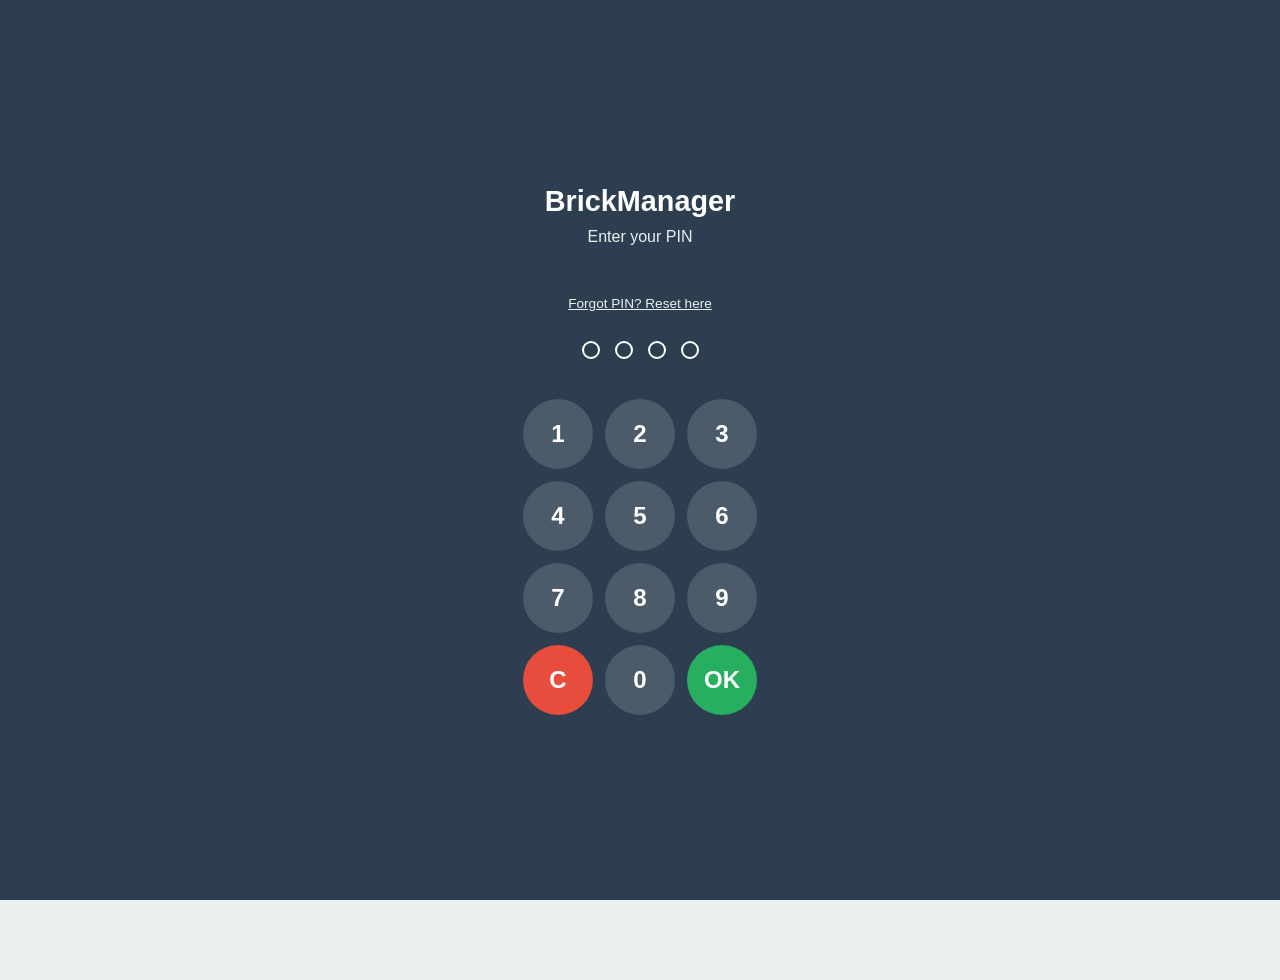
==== index.html @ 5c924ac6 "Remove Firebase, fix PIN flow, simplify app" ====
<!DOCTYPE html>
<html lang="en">
<head>
    <meta charset="UTF-8">
    <meta name="viewport" content="width=device-width, initial-scale=1.0">
    <title>BrickManager - Admin</title>
    <link rel="stylesheet" href="css/style.css">
    <link rel="manifest" href="manifest.json">
    <meta name="theme-color" content="#2c3e50">
    <meta name="apple-mobile-web-app-capable" content="yes">
</head>
<body>
    <div id="app">
        <!-- PIN Screen -->
        <div id="pin-screen" class="screen active">
            <div class="pin-container">
                <h1>BrickManager</h1>
                <p id="pin-message">Enter your PIN</p>
                <p class="forgot-pin" onclick="resetPIN()">Forgot PIN? Reset here</p>
                <div class="pin-dots">
                    <span class="dot"></span>
                    <span class="dot"></span>
                    <span class="dot"></span>
                    <span class="dot"></span>
                </div>
                <div class="pin-keypad">
                    <button class="key" data-key="1">1</button>
                    <button class="key" data-key="2">2</button>
                    <button class="key" data-key="3">3</button>
                    <button class="key" data-key="4">4</button>
                    <button class="key" data-key="5">5</button>
                    <button class="key" data-key="6">6</button>
                    <button class="key" data-key="7">7</button>
                    <button class="key" data-key="8">8</button>
                    <button class="key" data-key="9">9</button>
                    <button class="key clear" data-key="clear">C</button>
                    <button class="key" data-key="0">0</button>
                    <button class="key enter" data-key="enter">OK</button>
                </div>
            </div>
        </div>

        <!-- Main Dashboard -->
        <div id="dashboard-screen" class="screen">
            <header>
                <h1>BrickManager</h1>
                <button class="menu-btn" onclick="toggleMenu()">☰</button>
            </header>
            <div class="menu-dropdown" id="menu-dropdown">
                <button onclick="showSettings()">⚙️ Settings</button>
                <button onclick="exportData()">💾 Export Data</button>
                <button onclick="logout()">🚪 Logout</button>
            </div>

            <div class="dashboard-grid">
                <div class="stat-card">
                    <h3>Workers Present</h3>
                    <p class="stat-number" id="workers-present">0</p>
                </div>
                <div class="stat-card">
                    <h3>Pending Deliveries</h3>
                    <p class="stat-number" id="pending-deliveries">0</p>
                </div>
                <div class="stat-card">
                    <h3>Outstanding Payments</h3>
                    <p class="stat-number" id="outstanding">0</p>
                </div>
                <div class="stat-card">
                    <h3>Petty Cash</h3>
                    <p class="stat-number" id="petty-cash">$0</p>
                </div>
            </div>

            <div class="quick-actions">
                <h2>Quick Actions</h2>
                <div class="actions-grid">
                    <button class="action-btn" onclick="showAddWorker()">+ Worker</button>
                    <button class="action-btn" onclick="showAddCustomer()">+ Customer</button>
                    <button class="action-btn" onclick="showAttendance()">📅 Attendance</button>
                    <button class="action-btn" onclick="showExpenses()">💰 Expense</button>
                    <button class="action-btn" onclick="showReports()">📊 Reports</button>
                    <button class="action-btn" onclick="showCustomers()">👥 Customers</button>
                </div>
            </div>
        </div>

        <!-- Workers Screen -->
        <div id="workers-screen" class="screen">
            <header>
                <button class="back-btn" onclick="showDashboard()">← Back</button>
                <h1>Workers</h1>
                <button class="add-btn" onclick="showAddWorker()">+ Add</button>
            </header>
            <div class="content">
                <div class="pay-date-section">
                    <label>Pay Date (day of month):</label>
                    <select id="pay-date" onchange="updatePayDate()">
                        <option value="1">1st</option>
                        <option value="15">15th</option>
                        <option value="25">25th</option>
                        <option value="30">30th</option>
                    </select>
                    <button class="secondary-btn" onclick="checkAttendanceReset()">Reset Attendance Now</button>
                </div>
                <div id="workers-list" class="list"></div>
            </div>
        </div>

        <!-- Add/Edit Worker Modal -->
        <div id="worker-modal" class="modal">
            <div class="modal-content">
                <h2 id="worker-modal-title">Add Worker</h2>
                <input type="hidden" id="worker-id">
                <input type="text" id="worker-name" placeholder="Worker Name">
                <input type="text" id="worker-role" placeholder="Role (e.g., Mason, Driver)">
                <div class="modal-actions">
                    <button class="secondary-btn" onclick="closeModal('worker-modal')">Cancel</button>
                    <button class="primary-btn" onclick="saveWorker()">Save</button>
                </div>
            </div>
        </div>

        <!-- Attendance Screen -->
        <div id="attendance-screen" class="screen">
            <header>
                <button class="back-btn" onclick="showDashboard()">← Back</button>
                <h1>Attendance</h1>
            </header>
            <div class="content">
                <input type="date" id="attendance-date" onchange="loadAttendance()">
                <div id="attendance-list" class="list"></div>
                <button class="primary-btn full-width" onclick="saveAttendance()">Save Attendance</button>
            </div>
        </div>

        <!-- Customers Screen -->
        <div id="customers-screen" class="screen">
            <header>
                <button class="back-btn" onclick="showDashboard()">← Back</button>
                <h1>Customers</h1>
                <button class="add-btn" onclick="showAddCustomer()">+ Add</button>
            </header>
            <div class="content">
                <div class="search-section">
                    <input type="text" id="customer-search" placeholder="Search by name, date, or address..." oninput="searchCustomers()">
                    <select id="customer-filter" onchange="filterCustomers()">
                        <option value="all">All Customers</option>
                        <option value="delivery">Delivery Pending</option>
                        <option value="delivered">Delivery Done</option>
                    </select>
                </div>
                <div id="customers-list" class="list"></div>
            </div>
        </div>

        <!-- Add/Edit Customer Modal -->
        <div id="customer-modal" class="modal">
            <div class="modal-content">
                <h2 id="customer-modal-title">Add Customer</h2>
                <input type="hidden" id="customer-id">
                <input type="text" id="customer-name" placeholder="Customer Name">
                <select id="customer-product">
                    <option value="">Select Product</option>
                    <option value="Bricks">Bricks</option>
                    <option value="Fine Sand">Fine Sand</option>
                    <option value="Rough Sand">Rough Sand</option>
                    <option value="Quarry">Quarry</option>
                    <option value="TLB for Hire">TLB for Hire</option>
                </select>
                <input type="date" id="customer-payment-date" placeholder="Payment Date">
                <input type="number" id="customer-amount" placeholder="Amount">
                <div class="checkbox-group">
                    <label>
                        <input type="checkbox" id="customer-delivery" onchange="toggleDeliveryAddress()">
                        Needs Delivery
                    </label>
                </div>
                <input type="text" id="customer-address" placeholder="Delivery Address" style="display:none;">
                <div class="modal-actions">
                    <button class="secondary-btn" onclick="closeModal('customer-modal')">Cancel</button>
                    <button class="primary-btn" onclick="saveCustomer()">Save</button>
                </div>
            </div>
        </div>

        <!-- Expenses Screen -->
        <div id="expenses-screen" class="screen">
            <header>
                <button class="back-btn" onclick="showDashboard()">← Back</button>
                <h1>Petty Cash</h1>
                <button class="add-btn" onclick="showAddExpense()">+ Add</button>
            </header>
            <div class="content">
                <div class="balance-card">
                    <h3>Current Balance</h3>
                    <p class="balance-amount" id="expense-balance">$0</p>
                </div>
                <div id="expenses-list" class="list"></div>
            </div>
        </div>

        <!-- Add Expense Modal -->
        <div id="expense-modal" class="modal">
            <div class="modal-content">
                <h2>Record Expense</h2>
                <input type="text" id="expense-desc" placeholder="Description">
                <input type="number" id="expense-amount" placeholder="Amount">
                <input type="date" id="expense-date">
                <div class="modal-actions">
                    <button class="secondary-btn" onclick="closeModal('expense-modal')">Cancel</button>
                    <button class="primary-btn" onclick="saveExpense()">Save</button>
                </div>
            </div>
        </div>

        <!-- Reports Screen -->
        <div id="reports-screen" class="screen">
            <header>
                <button class="back-btn" onclick="showDashboard()">← Back</button>
                <h1>Reports</h1>
            </header>
            <div class="content">
                <div class="report-section">
                    <h3>Weekly Sales</h3>
                    <p class="report-amount" id="weekly-sales">$0</p>
                </div>
                <div class="report-section">
                    <h3>Monthly Sales</h3>
                    <p class="report-amount" id="monthly-sales">$0</p>
                </div>
                <div class="report-section">
                    <h3>Weekly Expenses</h3>
                    <p class="report-amount" id="weekly-expenses">$0</p>
                </div>
                <div class="report-section">
                    <h3>Monthly Expenses</h3>
                    <p class="report-amount" id="monthly-expenses">$0</p>
                </div>
                <div class="report-section summary">
                    <h3>Profit/Loss (This Month)</h3>
                    <p class="report-amount" id="monthly-profit">$0</p>
                </div>
                <button class="primary-btn full-width" onclick="generateReports()">🔄 Refresh Reports</button>
            </div>
        </div>

        <!-- Settings Screen -->
        <div id="settings-screen" class="screen">
            <header>
                <button class="back-btn" onclick="showDashboard()">← Back</button>
                <h1>Settings</h1>
            </header>
            <div class="content">
                <button class="setting-btn" onclick="changePIN()">🔐 Change PIN</button>
                <button class="setting-btn" onclick="exportData()">💾 Export Data</button>
                <button class="setting-btn danger" onclick="clearAllData()">🗑️ Clear All Data</button>
            </div>
        </div>

        <!-- Change PIN Modal -->
        <div id="pin-change-modal" class="modal">
            <div class="modal-content">
                <h2>Change PIN</h2>
                <input type="password" id="new-pin-1" placeholder="Enter new 4-digit PIN" maxlength="4">
                <input type="password" id="new-pin-2" placeholder="Confirm new PIN" maxlength="4">
                <div class="modal-actions">
                    <button class="secondary-btn" onclick="closeModal('pin-change-modal')">Cancel</button>
                    <button class="primary-btn" onclick="saveNewPIN()">Save</button>
                </div>
            </div>
        </div>
    </div>

    <script src="js/db.js"></script>
    <script src="js/app.js"></script>
    <script>
        if ('serviceWorker' in navigator) {
            navigator.serviceWorker.register('sw.js');
        }
    </script>
</body>
</html>
---- css/style.css ----
:root {
    --primary: #2c3e50;
    --secondary: #3498db;
    --success: #27ae60;
    --danger: #e74c3c;
    --warning: #f39c12;
    --light: #ecf0f1;
    --dark: #2c3e50;
    --white: #ffffff;
    --gray: #95a5a6;
}

* {
    margin: 0;
    padding: 0;
    box-sizing: border-box;
    font-family: -apple-system, BlinkMacSystemFont, 'Segoe UI', Roboto, sans-serif;
}

body {
    background: var(--light);
    min-height: 100vh;
    overflow-x: hidden;
}

.screen {
    display: none;
    min-height: 100vh;
    padding-bottom: 80px;
}

.screen.active {
    display: block;
}

header {
    background: var(--primary);
    color: var(--white);
    padding: 15px;
    display: flex;
    justify-content: space-between;
    align-items: center;
    position: sticky;
    top: 0;
    z-index: 100;
}

header h1 {
    font-size: 1.2rem;
    font-weight: 600;
}

header .back-btn,
header .add-btn {
    background: none;
    border: none;
    color: var(--white);
    font-size: 1rem;
    cursor: pointer;
}

.menu-btn {
    background: none;
    border: none;
    color: var(--white);
    font-size: 1.5rem;
    cursor: pointer;
}

.menu-dropdown {
    display: none;
    position: absolute;
    top: 60px;
    right: 10px;
    background: var(--white);
    border-radius: 8px;
    box-shadow: 0 4px 12px rgba(0,0,0,0.15);
    z-index: 200;
}

.menu-dropdown.show {
    display: block;
}

.menu-dropdown button {
    display: block;
    width: 100%;
    padding: 12px 20px;
    border: none;
    background: none;
    text-align: left;
    cursor: pointer;
    font-size: 0.95rem;
}

.menu-dropdown button:hover {
    background: var(--light);
}

/* PIN Screen */
.pin-container {
    display: flex;
    flex-direction: column;
    align-items: center;
    justify-content: center;
    min-height: 100vh;
    padding: 20px;
    background: linear-gradient(135deg, var(--primary), var(--dark));
}

.pin-container h1 {
    color: var(--white);
    margin-bottom: 10px;
    font-size: 1.8rem;
}

.pin-container p {
    color: var(--light);
    margin-bottom: 30px;
}

.pin-dots {
    display: flex;
    gap: 15px;
    margin-bottom: 40px;
}

.pin-dots .dot {
    width: 18px;
    height: 18px;
    border-radius: 50%;
    border: 2px solid var(--white);
    transition: all 0.2s;
}

.pin-dots .dot.filled {
    background: var(--white);
}

.forgot-pin {
    color: var(--light);
    font-size: 0.85rem;
    margin-top: 20px;
    cursor: pointer;
    text-decoration: underline;
}

.forgot-pin:hover {
    color: var(--white);
}

.pin-keypad {
    display: grid;
    grid-template-columns: repeat(3, 1fr);
    gap: 12px;
    max-width: 280px;
}

.pin-keypad .key {
    width: 70px;
    height: 70px;
    border-radius: 50%;
    border: none;
    background: rgba(255,255,255,0.15);
    color: var(--white);
    font-size: 1.5rem;
    font-weight: 600;
    cursor: pointer;
    transition: all 0.15s;
}

.pin-keypad .key:active {
    transform: scale(0.95);
    background: rgba(255,255,255,0.25);
}

.pin-keypad .key.clear {
    background: var(--danger);
}

.pin-keypad .key.enter {
    background: var(--success);
}

/* Dashboard */
.dashboard-grid {
    display: grid;
    grid-template-columns: repeat(2, 1fr);
    gap: 15px;
    padding: 15px;
}

.stat-card {
    background: var(--white);
    border-radius: 12px;
    padding: 20px;
    text-align: center;
    box-shadow: 0 2px 8px rgba(0,0,0,0.08);
}

.stat-card h3 {
    font-size: 0.8rem;
    color: var(--gray);
    font-weight: 500;
    margin-bottom: 8px;
}

.stat-number {
    font-size: 1.8rem;
    font-weight: 700;
    color: var(--primary);
}

.quick-actions {
    padding: 15px;
}

.quick-actions h2 {
    font-size: 1.1rem;
    color: var(--dark);
    margin-bottom: 15px;
}

.actions-grid {
    display: grid;
    grid-template-columns: repeat(3, 1fr);
    gap: 12px;
}

.action-btn {
    padding: 15px 10px;
    border: none;
    border-radius: 12px;
    background: var(--white);
    color: var(--primary);
    font-size: 0.85rem;
    font-weight: 600;
    cursor: pointer;
    box-shadow: 0 2px 8px rgba(0,0,0,0.08);
    transition: all 0.15s;
}

.action-btn:active {
    transform: scale(0.97);
}

.action-btn:nth-child(1) { background: #e8f6f3; }
.action-btn:nth-child(2) { background: #fef9e7; }
.action-btn:nth-child(3) { background: #ebf5fb; }
.action-btn:nth-child(4) { content: '#fdebd0'; }
.action-btn:nth-child(5) { background: #f5eef8; }
.action-btn:nth-child(6) { background: #eafaf1; }

/* Content Areas */
.content {
    padding: 15px;
}

.pay-date-section {
    background: var(--white);
    border-radius: 12px;
    padding: 15px;
    margin-bottom: 20px;
    display: flex;
    flex-wrap: wrap;
    gap: 10px;
    align-items: center;
}

.pay-date-section label {
    font-weight: 500;
    color: var(--dark);
}

.pay-date-section select {
    padding: 8px 12px;
    border: 1px solid var(--light);
    border-radius: 8px;
    font-size: 1rem;
}

.search-section {
    display: flex;
    flex-direction: column;
    gap: 10px;
    margin-bottom: 15px;
}

.search-section input,
.search-section select {
    width: 100%;
    padding: 12px 15px;
    border: 1px solid var(--light);
    border-radius: 10px;
    font-size: 1rem;
}

/* Lists */
.list {
    display: flex;
    flex-direction: column;
    gap: 10px;
}

.list-item {
    background: var(--white);
    border-radius: 12px;
    padding: 15px;
    display: flex;
    justify-content: space-between;
    align-items: center;
    box-shadow: 0 2px 6px rgba(0,0,0,0.06);
}

.list-item-info {
    flex: 1;
}

.list-item-info h4 {
    font-size: 1rem;
    color: var(--dark);
    margin-bottom: 4px;
}

.list-item-info p {
    font-size: 0.85rem;
    color: var(--gray);
}

.list-item-actions {
    display: flex;
    gap: 8px;
}

.list-item-actions button {
    padding: 8px 12px;
    border: none;
    border-radius: 8px;
    cursor: pointer;
    font-size: 0.85rem;
}

.list-item-actions .edit-btn {
    background: var(--secondary);
    color: var(--white);
}

.list-item-actions .delete-btn {
    background: var(--danger);
    color: var(--white);
}

.list-item-actions .deliver-btn {
    background: var(--success);
    color: var(--white);
}

.list-item-actions .present-btn {
    background: var(--success);
    color: var(--white);
}

.list-item-actions .absent-btn {
    background: var(--danger);
    color: var(--white);
}

/* Customer specific */
.customer-product {
    display: inline-block;
    padding: 4px 10px;
    border-radius: 20px;
    font-size: 0.75rem;
    font-weight: 600;
    margin-right: 8px;
}

.product-bricks { background: #e8f6f3; color: #16a085; }
.product-fine-sand { background: #fef9e7; color: #f39c12; }
.product-rough-sand { background: #fdebd0; color: #d35400; }
.product-quarry { background: #ebedef; color: #7f8c8d; }
.product-tlb { background: #e8daef; color: #8e44ad; }

.delivery-badge {
    display: inline-block;
    padding: 4px 10px;
    border-radius: 20px;
    font-size: 0.75rem;
    font-weight: 600;
}

.delivery-pending { background: #fef3cd; color: #856404; }
.delivery-delivered { background: #d4edda; color: #155724; }

/* Buttons */
.primary-btn {
    padding: 12px 24px;
    background: var(--primary);
    color: var(--white);
    border: none;
    border-radius: 10px;
    font-size: 1rem;
    font-weight: 600;
    cursor: pointer;
}

.secondary-btn {
    padding: 12px 24px;
    background: var(--light);
    color: var(--dark);
    border: none;
    border-radius: 10px;
    font-size: 1rem;
    font-weight: 600;
    cursor: pointer;
}

.full-width {
    width: 100%;
    margin-top: 15px;
}

/* Modal */
.modal {
    display: none;
    position: fixed;
    top: 0;
    left: 0;
    width: 100%;
    height: 100%;
    background: rgba(0,0,0,0.5);
    z-index: 1000;
    align-items: center;
    justify-content: center;
    padding: 20px;
}

.modal.show {
    display: flex;
}

.modal-content {
    background: var(--white);
    border-radius: 16px;
    padding: 25px;
    width: 100%;
    max-width: 400px;
}

.modal-content h2 {
    margin-bottom: 20px;
    color: var(--dark);
}

.modal-content input,
.modal-content select {
    width: 100%;
    padding: 12px 15px;
    margin-bottom: 15px;
    border: 1px solid var(--light);
    border-radius: 10px;
    font-size: 1rem;
}

.modal-actions {
    display: flex;
    gap: 10px;
    justify-content: flex-end;
}

.checkbox-group {
    margin-bottom: 15px;
}

.checkbox-group label {
    display: flex;
    align-items: center;
    gap: 10px;
    cursor: pointer;
}

.checkbox-group input[type="checkbox"] {
    width: 20px;
    height: 20px;
}

/* Balance Card */
.balance-card {
    background: linear-gradient(135deg, var(--primary), var(--dark));
    color: var(--white);
    border-radius: 16px;
    padding: 25px;
    text-align: center;
    margin-bottom: 20px;
}

.balance-card h3 {
    font-size: 0.9rem;
    opacity: 0.9;
    margin-bottom: 10px;
}

.balance-amount {
    font-size: 2.5rem;
    font-weight: 700;
}

/* Reports */
.report-section {
    background: var(--white);
    border-radius: 12px;
    padding: 20px;
    margin-bottom: 15px;
    display: flex;
    justify-content: space-between;
    align-items: center;
}

.report-section h3 {
    font-size: 0.95rem;
    color: var(--gray);
}

.report-amount {
    font-size: 1.5rem;
    font-weight: 700;
    color: var(--primary);
}

.report-section.summary {
    background: linear-gradient(135deg, var(--secondary), var(--primary));
}

.report-section.summary h3,
.report-section.summary .report-amount {
    color: var(--white);
}

/* Settings */
.setting-btn {
    width: 100%;
    padding: 18px 20px;
    background: var(--white);
    border: none;
    border-radius: 12px;
    text-align: left;
    font-size: 1rem;
    cursor: pointer;
    margin-bottom: 12px;
    box-shadow: 0 2px 6px rgba(0,0,0,0.06);
}

.setting-btn.danger {
    color: var(--danger);
}

/* Date Input */
input[type="date"],
input[type="number"],
input[type="text"],
input[type="password"] {
    width: 100%;
    padding: 12px 15px;
    margin-bottom: 15px;
    border: 1px solid var(--light);
    border-radius: 10px;
    font-size: 1rem;
}

input:focus,
select:focus {
    outline: 2px solid var(--secondary);
    border-color: var(--secondary);
}

/* Responsive */
@media (min-width: 600px) {
    .dashboard-grid {
        grid-template-columns: repeat(4, 1fr);
    }
    
    .actions-grid {
        grid-template-columns: repeat(6, 1fr);
    }
}
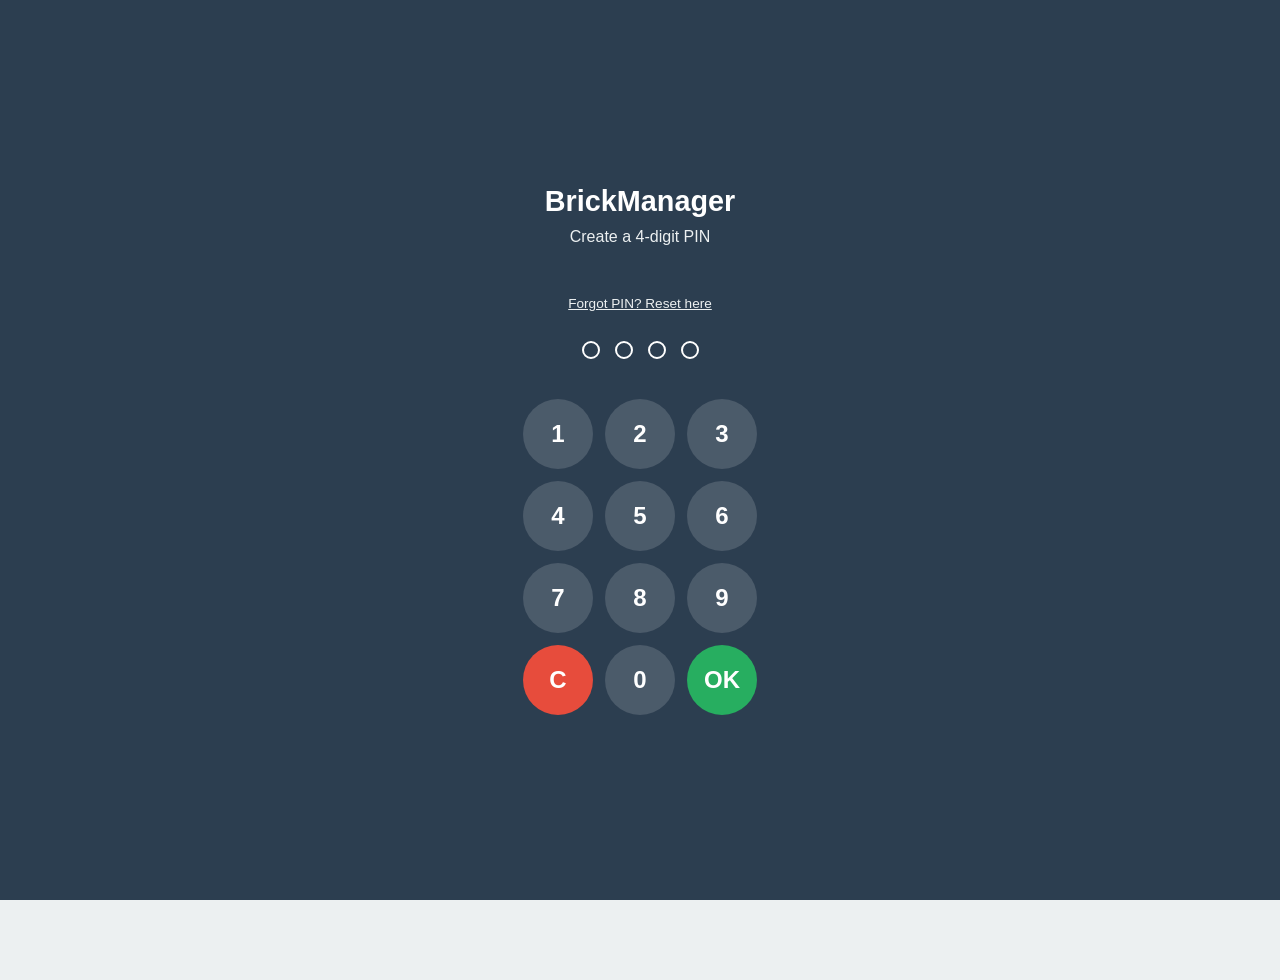
==== commit c11ab219: "Fix workers, customers, delivery, date validation, clear data" ====
--- a/index.html
+++ b/index.html
@@ -24,18 +24,18 @@
                     <span class="dot"></span>
                 </div>
                 <div class="pin-keypad">
-                    <button class="key" data-key="1">1</button>
-                    <button class="key" data-key="2">2</button>
-                    <button class="key" data-key="3">3</button>
-                    <button class="key" data-key="4">4</button>
-                    <button class="key" data-key="5">5</button>
-                    <button class="key" data-key="6">6</button>
-                    <button class="key" data-key="7">7</button>
-                    <button class="key" data-key="8">8</button>
-                    <button class="key" data-key="9">9</button>
-                    <button class="key clear" data-key="clear">C</button>
-                    <button class="key" data-key="0">0</button>
-                    <button class="key enter" data-key="enter">OK</button>
+                    <button class="key" onclick="handlePINKey('1')">1</button>
+                    <button class="key" onclick="handlePINKey('2')">2</button>
+                    <button class="key" onclick="handlePINKey('3')">3</button>
+                    <button class="key" onclick="handlePINKey('4')">4</button>
+                    <button class="key" onclick="handlePINKey('5')">5</button>
+                    <button class="key" onclick="handlePINKey('6')">6</button>
+                    <button class="key" onclick="handlePINKey('7')">7</button>
+                    <button class="key" onclick="handlePINKey('8')">8</button>
+                    <button class="key" onclick="handlePINKey('9')">9</button>
+                    <button class="key clear" onclick="handlePINKey('clear')">C</button>
+                    <button class="key" onclick="handlePINKey('0')">0</button>
+                    <button class="key enter" onclick="handlePINKey('enter')">OK</button>
                 </div>
             </div>
         </div>
@@ -253,7 +253,7 @@
             <div class="content">
                 <button class="setting-btn" onclick="changePIN()">🔐 Change PIN</button>
                 <button class="setting-btn" onclick="exportData()">💾 Export Data</button>
-                <button class="setting-btn danger" onclick="clearAllData()">🗑️ Clear All Data</button>
+                <button class="setting-btn danger" onclick="resetApp()">🗑️ Clear All Data</button>
             </div>
         </div>
 
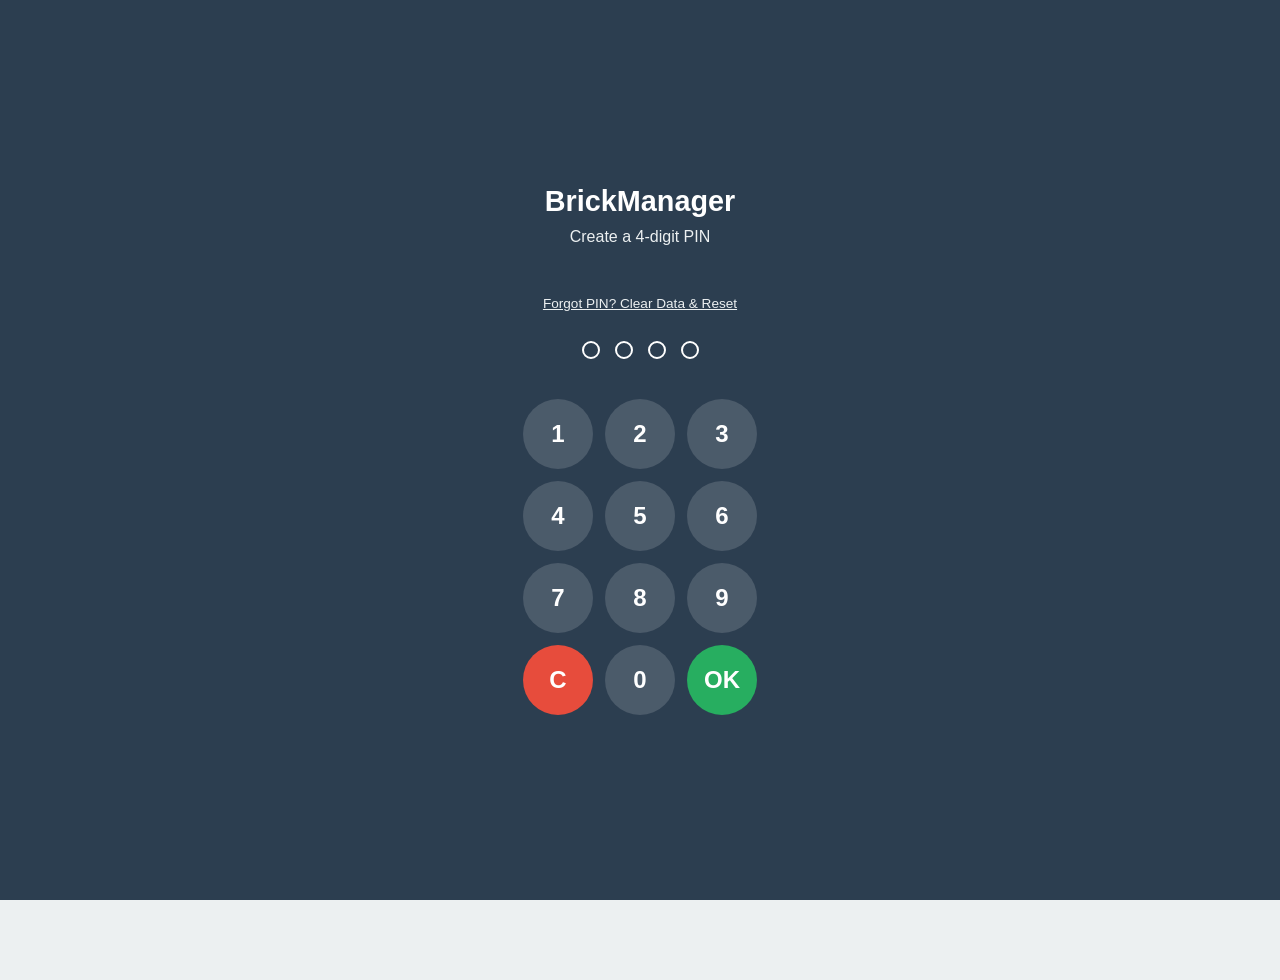
==== commit 787f0613: "Fix PIN setup detection" ====
--- a/index.html
+++ b/index.html
@@ -16,7 +16,7 @@
             <div class="pin-container">
                 <h1>BrickManager</h1>
                 <p id="pin-message">Enter your PIN</p>
-                <p class="forgot-pin" onclick="resetPIN()">Forgot PIN? Reset here</p>
+                <p class="forgot-pin" onclick="resetApp()">Forgot PIN? Clear Data & Reset</p>
                 <div class="pin-dots">
                     <span class="dot"></span>
                     <span class="dot"></span>
